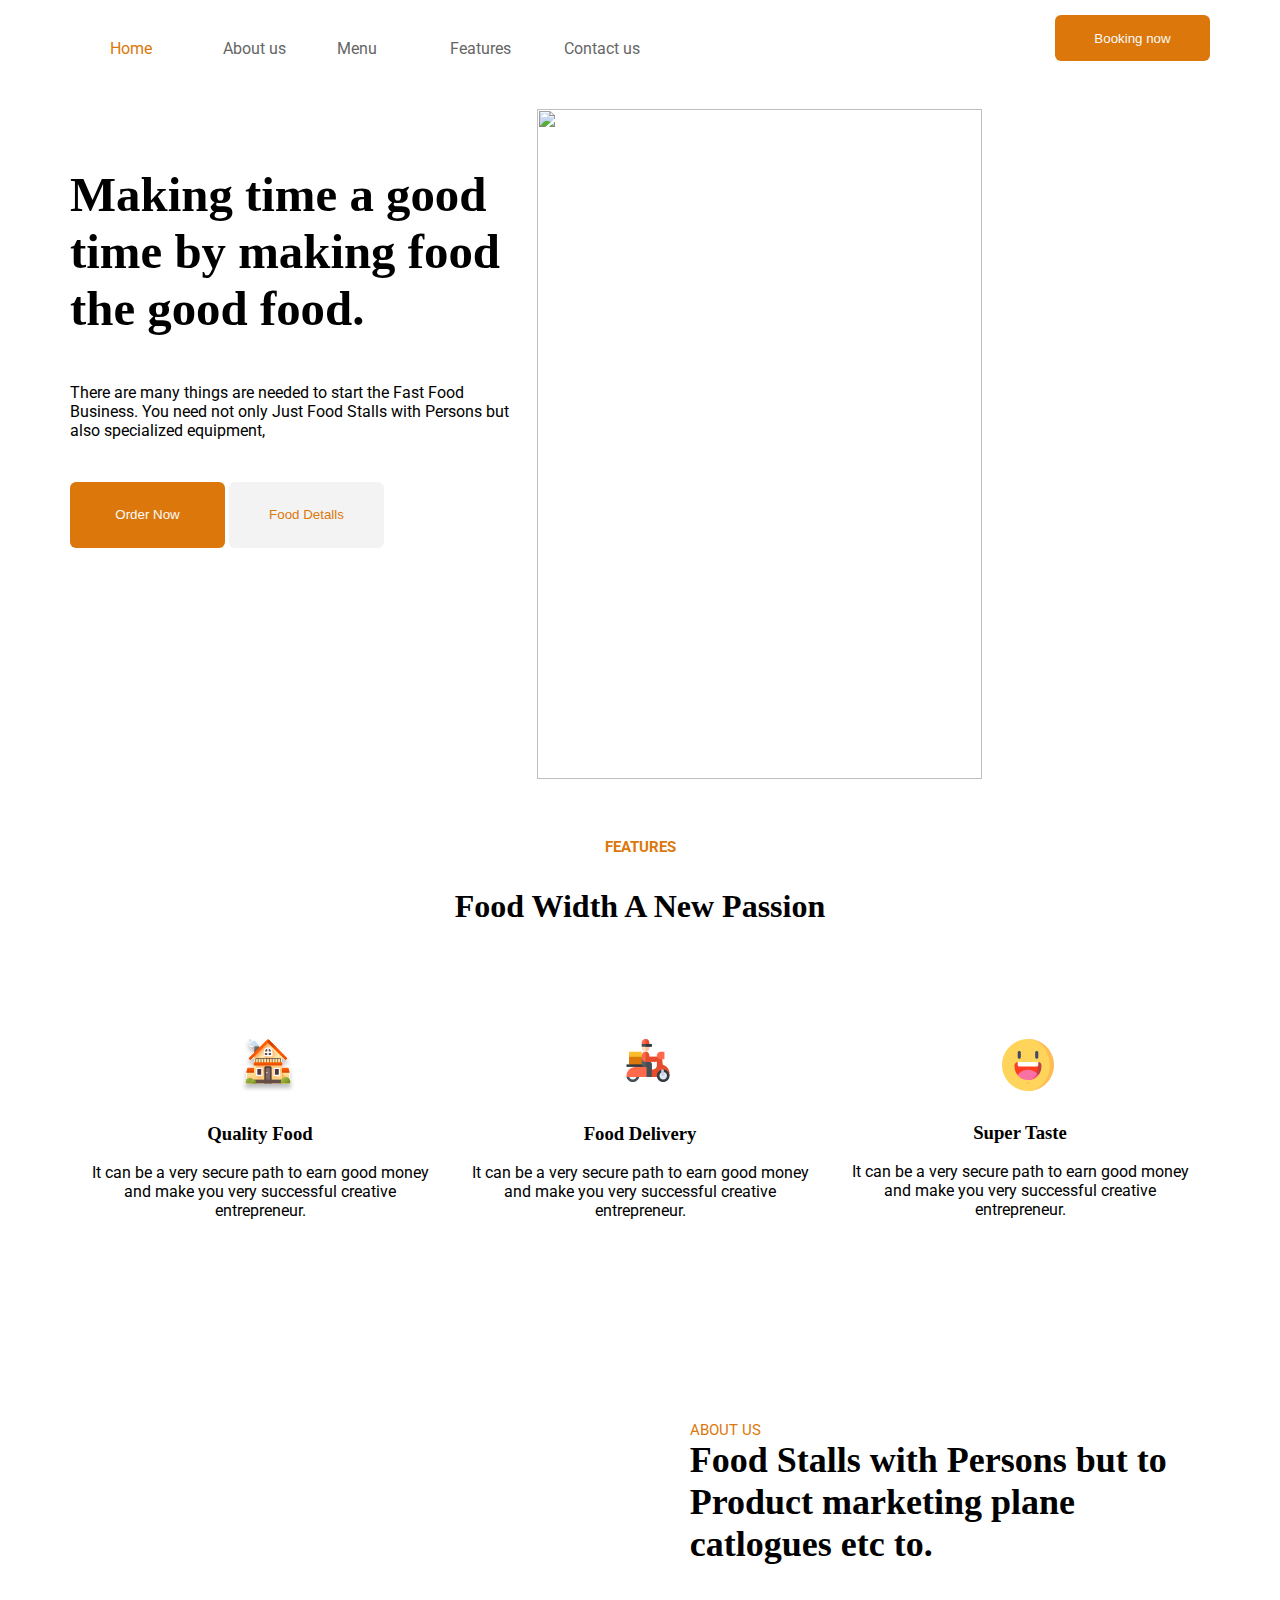
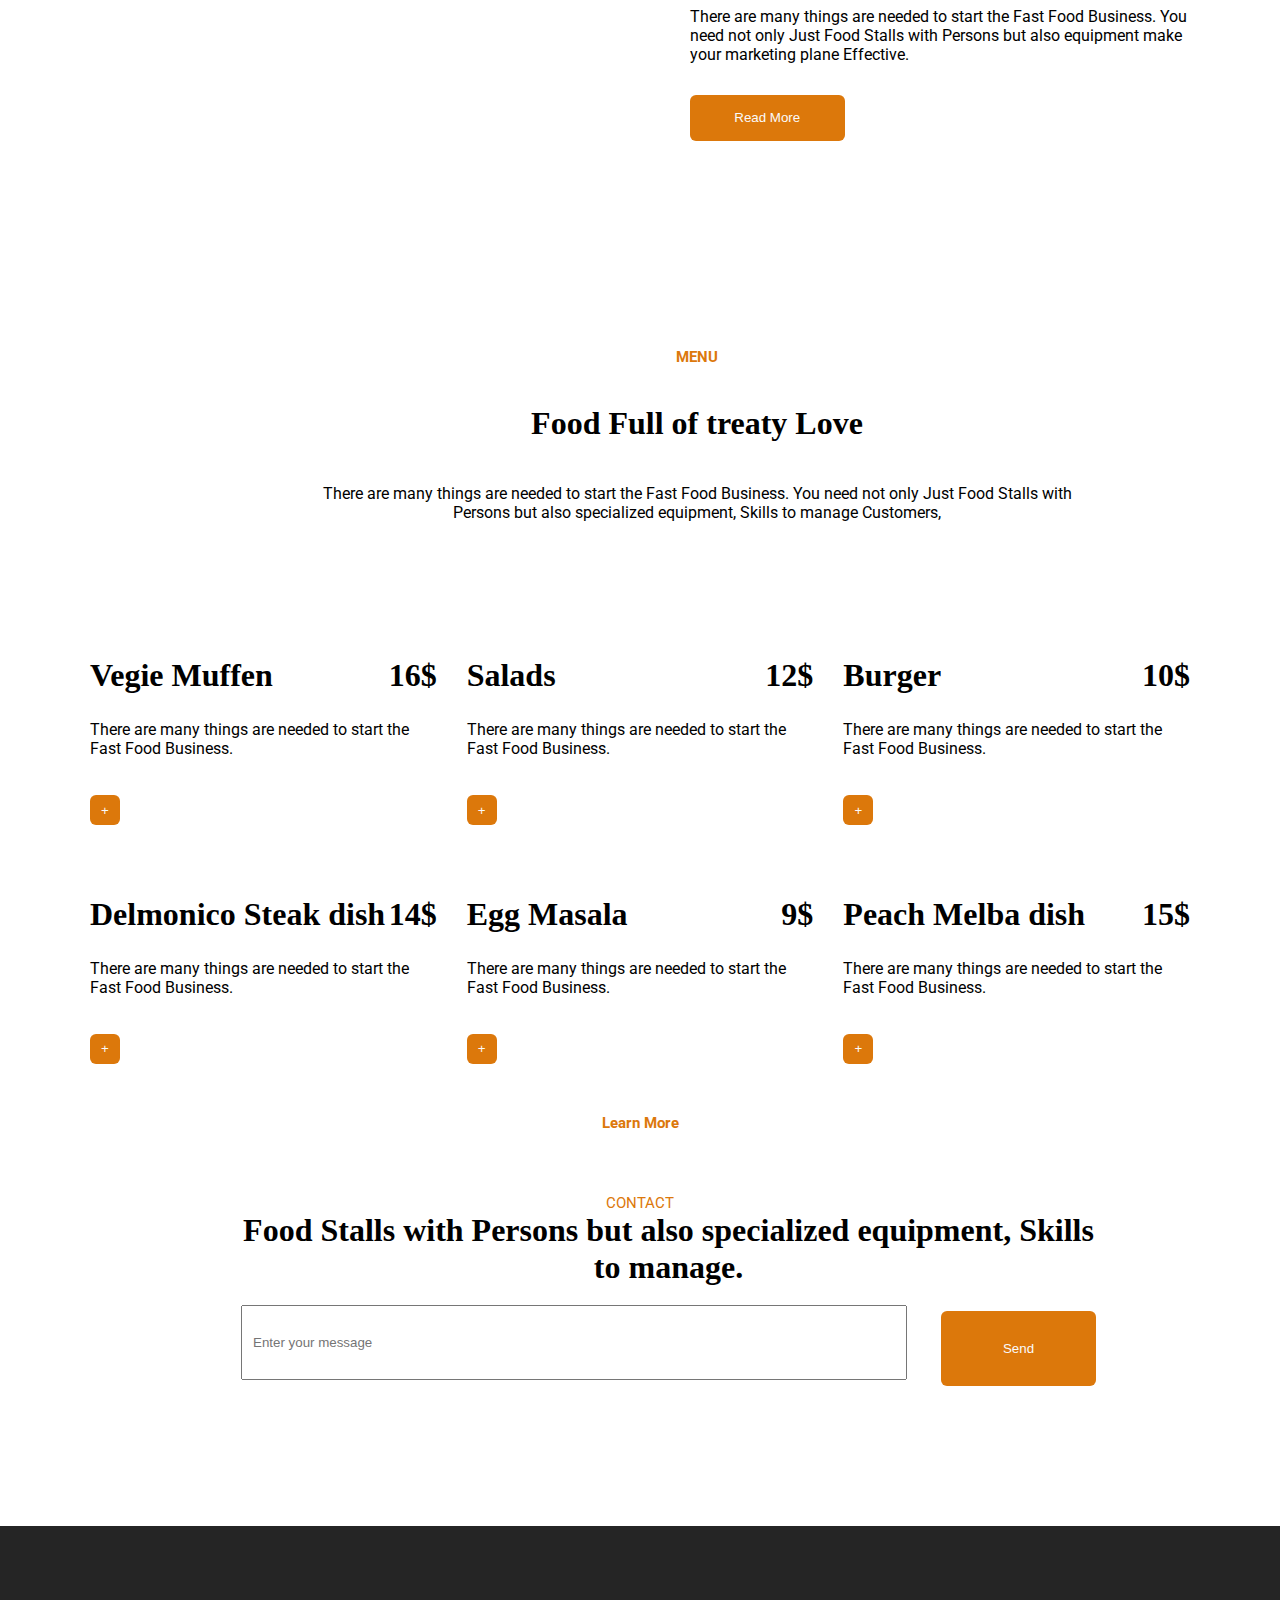
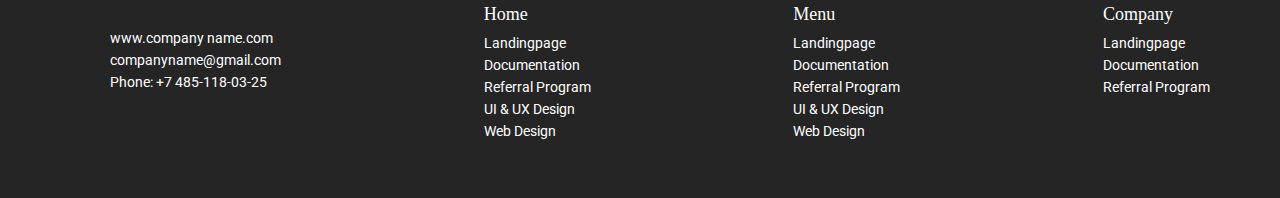
==== index.html @ 7b8b27da "agaopit" ====
<!doctype html>
<html lang="ru">
  <head>
    <meta charset="utf-8">
    <meta name="viewport" content="width=device-width, initial-scale=1">
    <title>Healthy food</title>
    <link href="https://cdn.jsdelivr.net/npm/bootstrap@5.3.0-alpha1/dist/css/bootstrap.min.css" rel="stylesheet" integrity="sha384-GLhlTQ8iRABdZLl6O3oVMWSktQOp6b7In1Zl3/Jr59b6EGGoI1aFkw7cmDA6j6gD" crossorigin="anonymous">
    <link rel="stylesheet" href="css/style.css">
    <script defer src="js/js.js"></script>
  </head>
  <body>
    <div class="progressbar">
    </div>
    <header class="header">
        <section class="section header-menu">
            <div class="container section__wrapper">
                <div class="logo"><img src="img/kak_obichno.svg" alt=""></div>
                <div class="menu">
                    <ul class="menu__list">
                        <li class="menu__item"><a href="#" class="menu__link newlink">Home</a></li>
                        <li class="menu__item"><a href="#_aboutUs" class="menu__link">About us</a></li>
                        <li class="menu__item"><a href="#_menu" class="menu__link">Menu</a></li>
                        <li class="menu__item"><a href="#_features" class="menu__link">Features</a></li>
                        <li class="menu__item"><a href="#_contactUs" class="menu__link">Contact us</a></li>
                    </ul>
                </div>
                <button class="button buttonli">
                    Booking now
                </button>
            </div>
        </section>
        <secion class="section banner">
            <div class="container">
                <div class="slider__item">
                    <div class="slider__item_text">
                        <div class="text1"><b>Making time a good time by making food the good food.</b></div>
                        <div class="text2">There are many things are needed to start the Fast Food Business. You need not only Just Food Stalls with Persons but also specialized equipment,</div>
                        <div class="dvebutton">
                            <button class="button das">Order Now</button>
                            <button class="button2">Food Detalls</button>
                        </div>
                    </div>
                    <div class="slider__item_photo">
                        <img class="photoskov" src="img/goodskovoroda.svg" alt="">
                    </div>
                </div>
            </div>
        </secion>
    </header>
    <main>
        <section class="section delivery">
            <div class="container section__wrapper1">
                <div class="unifacation">
                    <div class="reject">
                        <h1 class="vain32 Masiv">
                            Features
                        </h1>
                        <h3 class="vain31">
                            <b> Food Width A New Passion </b>
                        </h3>
                    </div>
                    <div class="linka">
                        <ul class="uilka">
                            <li class="three">                                    
                                <svg class="karta three" width="53" height="53" viewBox="0 0 53 53" fill="none" xmlns="http://www.w3.org/2000/svg">
                                    <g filter="url(#filter0_d_1_483)">
                                    <path d="M7.94257 6.13601C7.51998 5.26247 7.88543 4.21178 8.75897 3.78928C9.04409 3.65137 9.34773 3.59878 9.6426 3.61897C9.9207 3.00071 10.409 2.47295 11.0669 2.15465C12.5541 1.43508 14.3431 2.05747 15.0627 3.54471C15.2366 3.90419 15.3315 4.28131 15.3552 4.65658C16.0191 4.63446 16.6652 4.99613 16.9732 5.63248C17.3898 6.49356 17.0296 7.52924 16.1684 7.94586C15.3864 8.32421 14.4619 8.06024 13.9864 7.36385C13.8865 7.42793 13.7822 7.48727 13.6727 7.54038C12.4969 8.10923 11.133 7.83876 10.2575 6.96584C9.39049 7.36473 8.36016 6.99893 7.94257 6.13601Z" fill="url(#paint0_linear_1_483)"/>
                                    <path d="M8.38438 2.93673C9.19534 2.93673 9.85275 2.27932 9.85275 1.46837C9.85275 0.65741 9.19534 0 8.38438 0C7.57343 0 6.91602 0.65741 6.91602 1.46837C6.91602 2.27932 7.57343 2.93673 8.38438 2.93673Z" fill="url(#paint1_linear_1_483)"/>
                                    <path d="M17.1075 14.7783H13.566C13.0649 14.7783 12.6586 14.372 12.6586 13.8708V8.222C12.6586 7.72084 13.0649 7.31458 13.566 7.31458H17.1075C17.6087 7.31458 18.0149 7.72084 18.0149 8.222V13.8708C18.015 14.372 17.6088 14.7783 17.1075 14.7783Z" fill="url(#paint2_linear_1_483)"/>
                                    <path d="M15.9855 30.885H5.41006V44.4568H15.9855V30.885Z" fill="url(#paint3_linear_1_483)"/>
                                    <path d="M16.4261 33.7929H5.43378C4.98336 33.7929 4.66093 33.358 4.79164 32.9269L5.88244 29.3338C5.9683 29.051 6.22902 28.8578 6.52458 28.8578H16.4262V33.7929H16.4261Z" fill="url(#paint4_linear_1_483)"/>
                                    <path d="M47.5355 30.885H36.9601V44.4568H47.5355V30.885Z" fill="url(#paint5_linear_1_483)"/>
                                    <path d="M47.5354 40.901L40.4301 33.7955H36.9601V44.4565H47.5354V40.901Z" fill="url(#paint6_linear_1_483)"/>
                                    <path d="M36.5194 33.7929H47.5117C47.9621 33.7929 48.2846 33.358 48.1539 32.9269L47.0631 29.3338C46.9772 29.051 46.7165 28.8578 46.4209 28.8578H36.5194V33.7929Z" fill="url(#paint7_linear_1_483)"/>
                                    <path d="M40.4358 16.3768V44.4562H12.5132V16.3768L26.4727 2.69043L40.4358 16.3768Z" fill="url(#paint8_linear_1_483)"/>
                                    <path d="M12.5132 16.3768V17.9855L38.9839 44.4562H40.4358V16.3768L26.4727 2.69043L12.5132 16.3768Z" fill="url(#paint9_linear_1_483)"/>
                                    <path d="M40.4358 24.863V44.4565H31.6203L12.5132 25.3494V24.863H40.4358Z" fill="url(#paint10_linear_1_483)"/>
                                    <path d="M36.1214 44.4564H22.4653L14.9585 36.9497C14.628 36.7354 14.4081 36.3636 14.4081 35.9419V29.9001C14.4081 29.2382 14.947 28.6993 15.6089 28.6993H19.9647C20.3874 28.6993 20.7592 28.9193 20.9734 29.2497L20.9408 29.2756L36.1214 44.4564Z" fill="url(#paint11_linear_1_483)"/>
                                    <path d="M19.9647 36.4388H15.6093C15.3346 36.4388 15.112 36.2162 15.112 35.9415V29.9006C15.112 29.6259 15.3347 29.4033 15.6093 29.4033H19.9647C20.2394 29.4033 20.462 29.626 20.462 29.9006V35.9415C20.4621 36.2162 20.2394 36.4388 19.9647 36.4388Z" fill="#503837"/>
                                    <path d="M19.9647 37.1428H15.6093C14.947 37.1428 14.4081 36.6039 14.4081 35.9416V29.9007C14.4081 29.2384 14.947 28.6995 15.6093 28.6995H19.9647C20.627 28.6995 21.1659 29.2384 21.1659 29.9007V35.9416C21.166 36.6039 20.6271 37.1428 19.9647 37.1428ZM15.816 35.7348H19.7581V30.1073H15.816V35.7348Z" fill="white"/>
                                    <path d="M40.4368 31.1914V44.4564H40.0083L32.5015 36.9497C32.17 36.7354 31.95 36.3636 31.95 35.9419V29.9001C31.95 29.2382 32.489 28.6993 33.1518 28.6993H37.5066C37.9293 28.6993 38.3011 28.9193 38.5153 29.2497L38.5326 29.2633L38.521 29.2758L40.4368 31.1914Z" fill="url(#paint12_linear_1_483)"/>
                                    <path d="M37.507 36.4388H33.1516C32.8769 36.4388 32.6543 36.2162 32.6543 35.9415V29.9006C32.6543 29.6259 32.8769 29.4033 33.1516 29.4033H37.507C37.7817 29.4033 38.0043 29.626 38.0043 29.9006V35.9415C38.0044 36.2162 37.7817 36.4388 37.507 36.4388Z" fill="#503837"/>
                                    <path d="M37.507 37.1428H33.1516C32.4893 37.1428 31.9504 36.6039 31.9504 35.9416V29.9007C31.9504 29.2384 32.4893 28.6995 33.1516 28.6995H37.507C38.1694 28.6995 38.7083 29.2384 38.7083 29.9007V35.9416C38.7083 36.6039 38.1694 37.1428 37.507 37.1428ZM33.3582 35.7348H37.3002V30.1073H33.3582V35.7348Z" fill="white"/>
                                    <path d="M23.5651 44.4561V29.2019C23.5651 28.529 24.1105 27.9836 24.7833 27.9836H28.1662C28.839 27.9836 29.3845 28.529 29.3845 29.2019V44.4561H23.5651Z" fill="#816965"/>
                                    <path d="M30.1049 44.4561H28.6638V29.6173C28.6638 29.1152 28.253 28.7042 27.7508 28.7042H25.1986C24.6943 28.7042 24.2855 29.113 24.2855 29.6173V44.4561H22.8445V28.6643C22.8445 27.8905 23.4718 27.2632 24.2457 27.2632H28.7037C29.4775 27.2632 30.1048 27.8905 30.1048 28.6643V44.4561H30.1049Z" fill="#503837"/>
                                    <path d="M25.4425 34.3664C25.8054 34.3664 26.0995 34.0723 26.0995 33.7095C26.0995 33.3466 25.8054 33.0525 25.4425 33.0525C25.0797 33.0525 24.7856 33.3466 24.7856 33.7095C24.7856 34.0723 25.0797 34.3664 25.4425 34.3664Z" fill="white"/>
                                    <path d="M40.4368 40.6117H12.5124V44.4559H40.4368V40.6117Z" fill="#654E48"/>
                                    <path d="M12.2066 42.9539C12.2066 43.4844 12.1063 43.9907 11.923 44.456H4.28363C4.10034 43.9907 4 43.4844 4 42.9539C4 42.4373 4.09525 41.9434 4.26967 41.4884C4.8595 39.9453 6.35358 38.8506 8.10338 38.8506C9.85319 38.8506 11.3472 39.9453 11.9371 41.4884C12.1114 41.9435 12.2066 42.4374 12.2066 42.9539Z" fill="url(#paint13_linear_1_483)"/>
                                    <path d="M14.8526 43.3665C14.8526 43.7513 14.7798 44.1185 14.6469 44.4561H9.10515C8.97225 44.1186 8.89948 43.7513 8.89948 43.3665C8.89948 42.9917 8.96856 42.6335 9.09515 42.3034C9.52301 41.184 10.6068 40.3899 11.8761 40.3899C13.1455 40.3899 14.2293 41.184 14.6572 42.3034C14.7835 42.6334 14.8526 42.9917 14.8526 43.3665Z" fill="url(#paint14_linear_1_483)"/>
                                    <path d="M48.9455 42.7051C48.9455 43.3235 48.8285 43.9137 48.6149 44.4561H39.7097C39.4962 43.9138 39.3791 43.3235 39.3791 42.7051C39.3791 42.1029 39.4902 41.5273 39.6935 40.9968C40.3811 39.198 42.1226 37.9219 44.1623 37.9219C46.202 37.9219 47.9435 39.198 48.6311 40.9968C48.8344 41.5273 48.9455 42.1029 48.9455 42.7051Z" fill="url(#paint15_linear_1_483)"/>
                                    <path d="M40.4358 20.3937V35.2759L22.4744 17.3136C22.1218 17.1013 21.8848 16.7161 21.8848 16.2755V12.901C21.8848 10.3717 23.9435 8.31396 26.4728 8.31396C27.8423 8.31396 29.0734 8.91853 29.915 9.87292L40.4358 20.3937Z" fill="url(#paint16_linear_1_483)"/>
                                    <path d="M38.3894 18.9458H14.9179C14.3582 18.9458 13.9029 19.4011 13.9029 19.9608V24.467H14.6079V19.9608C14.6079 19.7898 14.747 19.6508 14.9179 19.6508H16.3219V24.4669H17.0269V19.6508H19.1213V24.4669H19.8263V19.6508H21.9208V24.4669H22.6258V19.6508H24.7202V24.4669H25.4252V19.6508H27.5197V24.4669H28.2247V19.6508H30.3192V24.4669H31.0242V19.6508H33.1186V24.4669H33.8236V19.6508H35.9181V24.4669H36.6231V19.6508H38.3891C38.56 19.6508 38.6991 19.7898 38.6991 19.9608V24.467H39.4041V19.9608C39.4044 19.4011 38.9491 18.9458 38.3894 18.9458Z" fill="#654E48"/>
                                    <path d="M41.0145 23.7355V25.9959C41.0145 26.3318 40.7422 26.6042 40.4063 26.6042H12.5392C12.2032 26.6042 11.9309 26.3318 11.9309 25.9959V23.7355C11.9309 23.3995 12.2032 23.1272 12.5392 23.1272H40.4063C40.7422 23.1272 41.0145 23.3995 41.0145 23.7355Z" fill="url(#paint17_linear_1_483)"/>
                                    <path d="M45.435 18.8248L27.4056 0.789347C26.8917 0.275458 26.0584 0.275458 25.5445 0.789347L7.51049 18.8233C7.17428 19.1595 7.17428 19.7046 7.51049 20.0408L8.27904 20.8093C8.61526 21.1455 9.16031 21.1455 9.49652 20.8093L26.2299 4.0759C26.3652 3.94062 26.5846 3.94062 26.7199 4.0759L43.4489 20.8107C43.7851 21.1469 44.3302 21.1469 44.6664 20.8107L45.4349 20.0422C45.7712 19.7061 45.7712 19.161 45.435 18.8248Z" fill="url(#paint18_linear_1_483)"/>
                                    <path d="M27.4055 0.789303C27.1486 0.532359 26.8119 0.403931 26.475 0.403931V3.97455C26.5637 3.97455 26.6524 4.00844 26.72 4.07603L43.449 20.8109C43.7852 21.1471 44.3303 21.1471 44.6665 20.8109L45.435 20.0423C45.7712 19.7061 45.7712 19.161 45.435 18.8248L27.4055 0.789303Z" fill="url(#paint19_linear_1_483)"/>
                                    <path d="M29.8466 16.7568H23.099C22.833 16.7568 22.6174 16.5411 22.6174 16.2752V12.9013C22.6174 10.772 24.3436 9.04578 26.4729 9.04578C28.6023 9.04578 30.3285 10.772 30.3285 12.9013V16.2752C30.3283 16.5411 30.1126 16.7568 29.8466 16.7568Z" fill="#654E48"/>
                                    <path d="M26.4728 8.31372C23.9432 8.31372 21.8853 10.3717 21.8853 12.9012V16.275C21.8853 16.9443 22.4297 17.4887 23.099 17.4887H29.8466C30.5159 17.4887 31.0604 16.9443 31.0604 16.275V12.9012C31.0603 10.3716 29.0024 8.31372 26.4728 8.31372ZM29.5709 12.5109H27.2049V9.86531C28.4516 10.1661 29.4087 11.2163 29.5709 12.5109ZM25.7406 9.86531V12.5109H23.3746C23.5368 11.2163 24.4938 10.1661 25.7406 9.86531ZM23.3493 13.975H25.7406V16.0248H23.3493V13.975ZM27.2049 16.0248V13.975H29.5962V16.0248H27.2049Z" fill="white"/>
                                    </g>
                                    <defs>
                                    <filter id="filter0_d_1_483" x="0" y="0" width="52.9455" height="52.4568" filterUnits="userSpaceOnUse" color-interpolation-filters="sRGB">
                                    <feFlood flood-opacity="0" result="BackgroundImageFix"/>
                                    <feColorMatrix in="SourceAlpha" type="matrix" values="0 0 0 0 0 0 0 0 0 0 0 0 0 0 0 0 0 0 127 0" result="hardAlpha"/>
                                    <feOffset dy="4"/>
                                    <feGaussianBlur stdDeviation="2"/>
                                    <feComposite in2="hardAlpha" operator="out"/>
                                    <feColorMatrix type="matrix" values="0 0 0 0 0 0 0 0 0 0 0 0 0 0 0 0 0 0 0.25 0"/>
                                    <feBlend mode="normal" in2="BackgroundImageFix" result="effect1_dropShadow_1_483"/>
                                    <feBlend mode="normal" in="SourceGraphic" in2="effect1_dropShadow_1_483" result="shape"/>
                                    </filter>
                                    <linearGradient id="paint0_linear_1_483" x1="6.24454" y1="2.82017" x2="23.5359" y2="8.83587" gradientUnits="userSpaceOnUse">
                                    <stop stop-color="#E2EDF2"/>
                                    <stop offset="1" stop-color="#9FC7E2"/>
                                    </linearGradient>
                                    <linearGradient id="paint1_linear_1_483" x1="7.90807" y1="1.30358" x2="10.454" y2="2.18961" gradientUnits="userSpaceOnUse">
                                    <stop stop-color="#E2EDF2"/>
                                    <stop offset="1" stop-color="#9FC7E2"/>
                                    </linearGradient>
                                    <linearGradient id="paint2_linear_1_483" x1="13.9019" y1="9.61321" x2="15.6786" y2="11.389" gradientUnits="userSpaceOnUse">
                                    <stop stop-color="#816965"/>
                                    <stop offset="1" stop-color="#654E48"/>
                                    </linearGradient>
                                    <linearGradient id="paint3_linear_1_483" x1="10.6976" y1="32.6047" x2="10.6976" y2="44.6569" gradientUnits="userSpaceOnUse">
                                    <stop stop-color="#FFE7A5"/>
                                    <stop offset="0.966" stop-color="#FFBF5C"/>
                                    </linearGradient>
                                    <linearGradient id="paint4_linear_1_483" x1="10.5941" y1="29.4831" x2="10.5941" y2="33.8665" gradientUnits="userSpaceOnUse">
                                    <stop stop-color="#FF5D00"/>
                                    <stop offset="1" stop-color="#D54003"/>
                                    </linearGradient>
                                    <linearGradient id="paint5_linear_1_483" x1="42.2469" y1="32.6047" x2="42.2469" y2="44.6569" gradientUnits="userSpaceOnUse">
                                    <stop stop-color="#FFE7A5"/>
                                    <stop offset="0.966" stop-color="#FFBF5C"/>
                                    </linearGradient>
                                    <linearGradient id="paint6_linear_1_483" x1="42.0001" y1="42.0721" x2="31.0381" y2="32.3033" gradientUnits="userSpaceOnUse">
                                    <stop stop-color="#FF5D00" stop-opacity="0"/>
                                    <stop offset="1" stop-color="#D54003"/>
                                    </linearGradient>
                                    <linearGradient id="paint7_linear_1_483" x1="42.3505" y1="29.4831" x2="42.3505" y2="33.8665" gradientUnits="userSpaceOnUse">
                                    <stop stop-color="#FF5D00"/>
                                    <stop offset="1" stop-color="#D54003"/>
                                    </linearGradient>
                                    <linearGradient id="paint8_linear_1_483" x1="26.474" y1="23.8633" x2="26.474" y2="53.4288" gradientUnits="userSpaceOnUse">
                                    <stop stop-color="#FFE7A5"/>
                                    <stop offset="0.966" stop-color="#FFBF5C"/>
                                    <stop offset="1" stop-color="#DB9E36"/>
                                    </linearGradient>
                                    <linearGradient id="paint9_linear_1_483" x1="23.4565" y1="14.1642" x2="15.3735" y2="6.0812" gradientUnits="userSpaceOnUse">
                                    <stop stop-color="#FF5D00" stop-opacity="0"/>
                                    <stop offset="1" stop-color="#D54003"/>
                                    </linearGradient>
                                    <linearGradient id="paint10_linear_1_483" x1="27.5251" y1="31.6309" x2="24.3623" y2="11.9989" gradientUnits="userSpaceOnUse">
                                    <stop stop-color="#FF5D00" stop-opacity="0"/>
                                    <stop offset="1" stop-color="#D54003"/>
                                    </linearGradient>
                                    <linearGradient id="paint11_linear_1_483" x1="23.2266" y1="38.361" x2="10.6298" y2="25.7641" gradientUnits="userSpaceOnUse">
                                    <stop stop-color="#FF5D00" stop-opacity="0"/>
                                    <stop offset="1" stop-color="#D54003"/>
                                    </linearGradient>
                                    <linearGradient id="paint12_linear_1_483" x1="38.6992" y1="36.2916" x2="30.6338" y2="28.2262" gradientUnits="userSpaceOnUse">
                                    <stop stop-color="#FF5D00" stop-opacity="0"/>
                                    <stop offset="1" stop-color="#D54003"/>
                                    </linearGradient>
                                    <linearGradient id="paint13_linear_1_483" x1="5.7892" y1="40.3995" x2="10.8526" y2="45.4623" gradientUnits="userSpaceOnUse">
                                    <stop stop-color="#9EB644"/>
                                    <stop offset="1" stop-color="#738611"/>
                                    </linearGradient>
                                    <linearGradient id="paint14_linear_1_483" x1="10.1972" y1="41.5131" x2="13.8703" y2="45.1863" gradientUnits="userSpaceOnUse">
                                    <stop stop-color="#9EB644"/>
                                    <stop offset="1" stop-color="#738611"/>
                                    </linearGradient>
                                    <linearGradient id="paint15_linear_1_483" x1="41.4642" y1="39.7271" x2="47.3661" y2="45.6298" gradientUnits="userSpaceOnUse">
                                    <stop stop-color="#9EB644"/>
                                    <stop offset="1" stop-color="#738611"/>
                                    </linearGradient>
                                    <linearGradient id="paint16_linear_1_483" x1="32.8878" y1="20.3066" x2="19.9746" y2="7.39343" gradientUnits="userSpaceOnUse">
                                    <stop stop-color="#FF5D00" stop-opacity="0"/>
                                    <stop offset="1" stop-color="#D54003"/>
                                    </linearGradient>
                                    <linearGradient id="paint17_linear_1_483" x1="26.4723" y1="23.4976" x2="26.4723" y2="28.1102" gradientUnits="userSpaceOnUse">
                                    <stop stop-color="#FF5D00"/>
                                    <stop offset="1" stop-color="#D54003"/>
                                    </linearGradient>
                                    <linearGradient id="paint18_linear_1_483" x1="26.4723" y1="12.6034" x2="26.4723" y2="28.2626" gradientUnits="userSpaceOnUse">
                                    <stop stop-color="#FF5D00"/>
                                    <stop offset="1" stop-color="#D54003"/>
                                    </linearGradient>
                                    <linearGradient id="paint19_linear_1_483" x1="39.9408" y1="15.3836" x2="30.476" y2="5.91901" gradientUnits="userSpaceOnUse">
                                    <stop stop-color="#FF5D00" stop-opacity="0"/>
                                    <stop offset="1" stop-color="#D54003"/>
                                    </linearGradient>
                                    </defs>
                                </svg>                                    
                                <h3 class="main31">
                                    <b>Quality Food</b>
                                </h3>
                                <p class="text31">
                                    It can be a very secure path to earn good money and make you very successful creative entrepreneur.
                                </p>
                            </li>
                            <li class="three">  
                                <svg class="karta three" width="43" height="43" viewBox="0 0 43 43" fill="none" xmlns="http://www.w3.org/2000/svg">
                                    <path d="M18.9805 0C16.8965 0 15.2012 1.69531 15.2012 3.7793V5.12305L17.7207 6.38281H18.9805H20.2402L22.7598 5.12305V3.7793C22.7598 1.69531 21.0645 0 18.9805 0Z" fill="#FF6A4D"/>
                                    <path d="M22.7598 5.12305V3.7793C22.7598 1.69531 21.0645 0 18.9805 0V6.38281H20.2402L22.7598 5.12305Z" fill="#E64D2E"/>
                                    <path d="M0 37.9609C0.583775 40.8359 3.25154 43 6.29883 43C9.34612 43 12.0979 40.8359 12.6816 37.9609L9.94476 36.7012H1.74889L0 37.9609Z" fill="#474F54"/>
                                    <path d="M6.29883 40.4805C4.21484 40.4805 2.51953 38.7852 2.51953 36.7012C2.51953 34.6172 4.21484 32.9219 6.29883 32.9219C8.38282 32.9219 10.1621 34.6172 10.1621 36.7012C10.1621 38.7852 8.38282 40.4805 6.29883 40.4805Z" fill="#F2F9FF"/>
                                    <path d="M12.6816 15.2852H5.03906L2.51953 17.8047V25.3633L5.03906 26.623H12.6816L16.4609 25.3633V18.5605L15.2012 17.8047L12.6816 15.2852Z" fill="#DC780B"/>
                                    <path d="M2.51953 12.7656V17.8047H15.2012L16.4609 17.1525L15.2012 16.5449V12.7656H2.51953Z" fill="#FABE2C"/>
                                    <path d="M20.2402 37.9609H0V36.7012C0 31.8309 4.03209 27.8828 8.90234 27.8828L11.002 26.623H22.7598V35.8613L20.2402 37.9609Z" fill="#FF6A4D"/>
                                    <path d="M0 25.3633H17.7207V27.8828H0V25.3633Z" fill="#32393F"/>
                                    <path d="M26.5391 31.7376V36.4743L25.2793 37.9609H20.2402V27.8828H17.7207C16.335 27.8828 15.2012 26.749 15.2012 25.3633V19.0645H22.7598V22.8438C24.1455 22.8438 25.2793 23.9775 25.2793 25.3633V30.4023L26.5391 31.7376Z" fill="#575F64"/>
                                    <path d="M26.5391 31.7376V36.4743L25.2793 37.9609H20.2402V27.8828H18.9805V19.0645H22.7598V22.8438C24.1455 22.8438 25.2793 23.9775 25.2793 25.3633V30.4023L26.5391 31.7376Z" fill="#474F54"/>
                                    <path d="M22.7598 17.8047V16.5449C22.7598 14.4609 21.0645 12.7656 18.9805 12.7656C16.8965 12.7656 15.2012 14.4609 15.2012 16.5449V19.0645C15.2012 21.1517 16.8932 22.8438 18.9805 22.8438H29.1426C31.2298 22.8438 32.9219 21.1517 32.9219 19.0645V17.8047H22.7598Z" fill="#FF6A4D"/>
                                    <path d="M32.9219 19.0645V17.8047H22.7598V16.5449C22.7598 14.4609 21.0645 12.7656 18.9805 12.7656V22.8438H29.1426C31.2298 22.8438 32.9219 21.1517 32.9219 19.0645Z" fill="#E64D2E"/>
                                    <path d="M20.2402 6.38281H18.9805H17.7207L15.2012 7.64258V8.90234C15.2012 10.9863 16.8965 12.7656 18.9805 12.7656C21.0645 12.7656 22.7598 10.9863 22.7598 8.90234V7.64258L20.2402 6.38281Z" fill="#FFE1BA"/>
                                    <path d="M22.7598 8.90234V7.64258L20.2402 6.38281H18.9805V12.7656C21.0645 12.7656 22.7598 10.9863 22.7598 8.90234Z" fill="#FFBFAB"/>
                                    <path d="M18.9805 5.12305H15.2012V7.64258H18.9805H25.2793V5.12305H18.9805Z" fill="#474F54"/>
                                    <path d="M18.9805 5.12305H25.2793V7.64258H18.9805V5.12305Z" fill="#32393F"/>
                                    <path d="M36.3936 25.645C36.2546 24.6644 35.979 22.733 35.4291 18.886L30.4023 16.5449V26.623C30.4023 28.6104 28.6903 30.4023 26.5391 30.4023H25.2793V37.9609H27.7988H40.4805L43 36.7012V34.1816C43 30.1514 40.2197 26.6378 36.3936 25.645Z" fill="#E64D2E"/>
                                    <path d="M37.9609 20.3242H34.1816C32.0977 20.3242 30.4023 18.6289 30.4023 16.5449C30.4023 14.4609 32.0977 12.7656 34.1816 12.7656H37.9609V20.3242Z" fill="#FF6A4D"/>
                                    <path d="M37.0798 30.4407L36.7134 31.8405L34.5843 30.7947C32.1547 31.669 30.4023 33.9742 30.4023 36.7012C30.4023 40.1742 33.2282 43 36.7012 43C40.1742 43 43 40.1742 43 36.7012C43 33.3579 40.3736 30.6409 37.0798 30.4407Z" fill="#32393F"/>
                                    <path d="M36.7012 32.9219C34.6172 32.9219 32.9219 34.6172 32.9219 36.7012C32.9219 38.7852 34.6172 40.4805 36.7012 40.4805C38.7852 40.4805 40.4805 38.7852 40.4805 36.7012C40.4805 34.6172 38.7852 32.9219 36.7012 32.9219Z" fill="#DFE7F4"/>
                                    <path d="M37.9487 36.5228L37.0798 30.4406C36.9519 30.4329 36.8308 30.4023 36.7012 30.4023C35.9552 30.4023 35.249 30.5555 34.5844 30.7946L35.4537 36.8796L37.9487 36.5228Z" fill="#C7CFE1"/>
                                </svg> 
                                <h3 class="main31 ten">
                                    <b>Food Delivery</b>
                                </h3>
                                <p class="text31">
                                    It can be a very secure path to earn good money and make you very successful creative entrepreneur.
                                </p>
                            </li>
                            <li class="three">
                                <svg class="karta three" width="52" height="52" viewBox="0 0 52 52" fill="none" xmlns="http://www.w3.org/2000/svg">
                                    <path d="M26.2825 0.0020752V51.9979C40.5119 51.8472 52 40.2649 52 26C52 11.735 40.5119 0.152739 26.2825 0.0020752Z" fill="#FFBB54"/>
                                    <path d="M26.2825 0.00209256C26.1883 0.00104628 26.0942 0 26 0C11.6409 0 0 11.6409 0 26C0 40.3591 11.6409 52 26 52C26.0942 52 26.1883 51.999 26.2825 51.9979C38.1996 51.8179 47.8149 40.2472 47.8149 26C47.8149 11.7528 38.1996 0.182052 26.2825 0.00209256Z" fill="#FFD45A"/>
                                    <path d="M36.3058 22.8821L26.1329 35.8821H36.5841C38.3764 33.5981 39.4447 30.7187 39.4447 27.5903V26.0209C39.4447 24.2946 38.0322 22.8821 36.3058 22.8821Z" fill="#B74147"/>
                                    <path d="M15.6942 22.8821C13.9678 22.8821 12.5553 24.2946 12.5553 26.0209V27.5903C12.5553 30.7187 13.6236 33.5981 15.4159 35.8821L34.9865 34.1746C35.8266 32.2285 36.3058 29.9821 36.3058 27.5903V26.0212L15.6942 22.8821Z" fill="#FF3C1F"/>
                                    <path d="M34.9865 34.1746L26.1329 41.034C30.3755 40.9932 34.1474 38.9874 36.5841 35.8821C36.1018 35.2679 35.5672 34.6956 34.9865 34.1746Z" fill="#FA4087"/>
                                    <path d="M34.9865 34.1745C33.2413 38.2226 29.9351 40.9711 26.1329 41.0339C26.089 41.035 26.044 41.035 26 41.035C21.703 41.035 17.8778 39.0198 15.4159 35.882C17.8778 32.7453 21.703 30.7291 26 30.7291C29.4548 30.7291 32.6052 32.0328 34.9865 34.1745Z" fill="#FA71A3"/>
                                    <path d="M33.167 22.8821L31.5976 27.5903H34.7364C35.5996 27.5903 36.3058 26.8841 36.3058 26.0209V22.8821H33.167Z" fill="#FFF7DF"/>
                                    <path d="M33.167 22.8821V26.0209C33.167 26.8841 32.4608 27.5903 31.5976 27.5903H17.2636C16.4004 27.5903 15.6942 26.8841 15.6942 26.0209V22.8821H33.167Z" fill="white"/>
                                    <path d="M26.7847 44.9589H25.2153C24.7818 44.9589 24.4306 44.6076 24.4306 44.1742C24.4306 43.7409 24.7818 43.3895 25.2153 43.3895H26.7847C27.2182 43.3895 27.5694 43.7409 27.5694 44.1742C27.5694 44.6076 27.2182 44.9589 26.7847 44.9589Z" fill="#FFBB54"/>
                                    <path d="M34.7364 11.8961C33.8733 11.8961 33.167 12.6024 33.167 13.4655V18.1738C33.167 19.037 33.8733 19.7432 34.7364 19.7432C35.5996 19.7432 36.3059 19.037 36.3059 18.1738V13.4655C36.3059 12.6024 35.5996 11.8961 34.7364 11.8961Z" fill="#474867"/>
                                    <path d="M17.2636 11.8971C16.4004 11.8971 15.6942 12.6033 15.6942 13.4665V18.1748C15.6942 19.0379 16.4004 19.7442 17.2636 19.7442C18.1267 19.7442 18.833 19.0379 18.833 18.1748V13.4665C18.833 12.6033 18.1267 11.8971 17.2636 11.8971Z" fill="#474867"/>
                                </svg>
                                                                    
                                <h3 class="main31">
                                    <b>Super Taste</b>
                                </h3>
                                <p class="text31">
                                    It can be a very secure path to earn good money and make you very successful creative entrepreneur.
                                </p>
                            </li>
                        </ul>
                    </div>
                </div>
            </div>
        </section>
        <section class="Aboutus">
            <div class="container slider__item eshe">
                <div class="photo">
                    <img src="img/opatona.svg" alt="" class="idinax">
                </div>
                <div class="group32" id="_aboutUs">
                    <ul class="tritexta">
                        <li class="vain32 Masiv">About us</li>
                        <li class="text1 text81"><b>Food Stalls with Persons but  to  Product marketing plane
                            catlogues etc to.</b></li>
                        <li class="text31 text82">There are many things are needed to start the Fast Food Business. You need not only Just Food Stalls with Persons but also 
                            equipment  make your marketing plane Effective. </li>
                        <li><button class="button poi">
                            Read More
                        </button></li>
                    </ul>
                </div>
            </div>
        </section>
        <section class="Menu__food">
            <div class="container gridas" id="_menu">
                <div class="hh2">
                    <h2 class="vain32 vain33 Masiv">
                        Menu
                    </h2>
                    <h2 class="vain31 vain33">
                        <b> Food Full of treaty Love </b>
                    </h2>
                    <p class="text31 text82 vain33">
                        There are many things are needed to start the Fast Food Business. You need not only Just Food Stalls with Persons but also specialized equipment, Skills to manage Customers, 
                    </p>
                </div>
                <div class="tovar">
                    <div class="catalog_item">
                        <div class="catalo1 catalo11">
                            <img class="pppp" src="img/shicenda.svg" alt="">
                        </div>
                        <div class="catalo2">
                            <div>
                                <h3 class="vain31">
                                    <b class="lef">Vegie Muffen</b>
                                    <b class="rig">16$</b>
                                </h3>
                            </div>
                            <div class="aga">
                                <p class="text31 text82">
                                    There are many things are needed to start the Fast Food Business.
                                </p>
                            </div>
                            <div>
                                <button class="button3 lef">
                                    +
                                </button>
                                <img src="img/Group 89.svg" alt="" class="rig"> 
                            </div>
                        </div>
                    </div>
                    <div class="catalog_item">
                        <div class="catalo1">
                            <img class="pppp" src="img/saddd.svg" alt="">
                        </div>
                        <div class="catalo2">
                            <div>
                                <h3 class="vain31">
                                    <b class="lef">Salads</b>
                                    <b class="rig">12$</b>
                                </h3>
                            </div>
                            <div class="aga">
                                <p class="text31 text82">
                                    There are many things are needed to start the Fast Food Business.
                                </p>
                            </div>
                            <div>
                                <button class="button3 lef">
                                    +
                                </button>
                                <img src="img/Group 89.svg" alt="" class="rig"> 
                            </div>
                        </div>
                    </div>
                    <div class="catalog_item">
                        <div class="catalo1">
                            <img class="pppp" src="img/onet.svg" alt="">
                        </div>
                        <div class="catalo2">
                            <div>
                                <h3 class="vain31">
                                    <b class="lef">Burger</b>
                                    <b class="rig">10$</b>
                                </h3>
                            </div>
                            <div class="aga">
                                <p class="text31 text82">
                                    There are many things are needed to start the Fast Food Business.
                                </p>
                            </div>
                            <div>
                                <button class="button3 lef">
                                    +
                                </button>
                                <img src="img/Group 89.svg" alt="" class="rig"> 
                            </div>
                        </div>
                    </div>
                    <div class="catalog_item">
                        <div class="catalo1">
                            <img class="pppp" src="img/oda.svg" alt="">
                        </div>
                        <div class="catalo2">
                            <div>
                                <h3 class="vain31">
                                    <b class="lef">Delmonico Steak dish</b>
                                    <b class="rig">14$</b>
                                </h3>
                            </div>
                            <div class="aga">
                                <p class="text31 text82">
                                    There are many things are needed to start the Fast Food Business.
                                </p>
                            </div>
                            <div>
                                <button class="button3 lef">
                                    +
                                </button>
                                <img src="img/Group 89.svg" alt="" class="rig"> 
                            </div>
                        </div>
                    </div>
                    <div class="catalog_item">
                        <div class="catalo1">
                            <img class="pppp" src="img/chel.svg" alt="">
                        </div>
                        <div class="catalo2">
                            <div>
                                <h3 class="vain31">
                                    <b class="lef">Egg Masala</b>
                                    <b class="rig">9$</b>
                                </h3>
                            </div>
                            <div class="aga">
                                <p class="text31 text82">
                                    There are many things are needed to start the Fast Food Business.
                                </p>
                            </div>
                            <div>
                                <button class="button3 lef">
                                    +
                                </button>
                                <img src="img/Group 89.svg" alt="" class="rig"> 
                            </div>
                        </div>
                    </div>
                    <div class="catalog_item">
                        <div class="catalo1">
                            <img class="pppp" src="img/oladia.svg" alt="">
                        </div>
                        <div class="catalo2">
                            <div>
                                <h3 class="vain31">
                                    <b class="lef">Peach Melba dish</b>
                                    <b class="rig">15$</b>
                                </h3>
                            </div>
                            <div class="aga">
                                <p class="text31 text82">
                                    There are many things are needed to start the Fast Food Business.
                                </p>
                            </div>
                            <div>
                                <button class="button3 lef">
                                    +
                                </button>
                                <img src="img/Group 89.svg" alt="" class="rig"> 
                            </div>
                        </div>
                    </div>
                </div>
                <div>
                    <h2 class="vain32 vain33 agga" >
                        <a href="#" class="oga">Learn More</a>
                    </h2>
                </div>
            </div>
        </section>
        <section class="mobail__app">
            <div class="container">

            </div>
        </section>
        <section class="testimonial">
            <div class="container">

            </div>
        </section>
        <section class="contact dddddd" id="_contactUs">
            <div class="container">
                <div class="vain32 vain33 Masiv">
                    Contact
                </div>
                <div class="vain31 vain33 chel">
                    <b>Food Stalls with Persons but also specialized equipment, Skills to manage.</b>
                </div>
                <div class="ddd">
                    
                    <div class="assa">
                    
                        <label for="mail" class="asdf"></label><br>
                        <input name="mail" id="mail" type="email" class="polzov" required placeholder="Enter your message"><br>
                    </div>
                    <div class="dd">
                        <button class="button das1">Send</button>
                    </div>
                </div>
                
            </div>
        </section>
    </main>
    <footer>
        <section class="footerfood">
            <div class="container dablin">
                <ul class="logo footerselect">
                    <a href="#"><img src="img/kak_obichno.svg" alt="" class="fdsa"></a>
                    <li class="site footeritems">
                        www.company name.com
                    </li>
                    <li class="email1 footeritems">
                        companyname@gmail.com
                    </li>
                    <li class="phone footeritems">
                        Phone: +7 485-118-03-25
                    </li>
                </ul>
                <ul class="footerselect">
                    <li class="footeritems1">
                        Home
                    </li>
                    <li class="footeritems">
                        Landingpage
                    </li>
                    <li class="footeritems">
                        Documentation
                    </li>
                    <li class="footeritems">
                        Referral Program
                    </li>
                    <li class="footeritems">
                        UI & UX Design
                    </li>
                    <li class="footeritems">
                        Web Design
                    </li>
                </ul>
                <div class="footerselect">
                    <ul class="footerselect">
                        <li class="footeritems1">
                            Menu
                        </li>
                        <li class="footeritems">
                            Landingpage
                        </li>
                        <li class="footeritems">
                            Documentation
                        </li>
                        <li class="footeritems">
                            Referral Program
                        </li>
                        <li class="footeritems">
                            UI & UX Design
                        </li>
                        <li class="footeritems">
                            Web Design
                        </li>
                    </ul>
                </div>
                <div class="footerselect">
                    <ul class="footerselect">
                        <li class="footeritems1">
                            Company
                        </li>
                        <li class="footeritems">
                            Landingpage
                        </li>
                        <li class="footeritems">
                            Documentation
                        </li>
                        <li class="footeritems">
                            Referral Program
                        </li>
                        <li class="footeritems">
                            <a href="https://tpverstak.ru/flex-cheatsheet/?ysclid=lig0kv41bj156712478" class="tte">
                                <img src="img/Group 104.png" alt="">
                            </a>
                            <a href="https://tpverstak.ru/flex-cheatsheet/?ysclid=lig0kv41bj156712478" class="tte">
                                <img src="img/Group 116.png" alt="">
                            </a>
                            <a href="https://tpverstak.ru/flex-cheatsheet/?ysclid=lig0kv41bj156712478" class="tte">
                                <img src="img/twitter 1.png" alt="">
                            </a>
                            <a href="https://tpverstak.ru/flex-cheatsheet/?ysclid=lig0kv41bj156712478" class="tte">
                                <img src="img/Group 117.png" alt="">
                            </a>
                        </li>
                    </ul>
                </div>
            </div>
        </section>
    </footer>
    <script src="https://cdn.jsdelivr.net/npm/bootstrap@5.3.0-alpha1/dist/js/bootstrap.bundle.min.js" integrity="sha384-w76AqPfDkMBDXo30jS1Sgez6pr3x5MlQ1ZAGC+nuZB+EYdgRZgiwxhTBTkF7CXvN" crossorigin="anonymous"></script>
  </body>
  
</html>
---- css/style.css ----
@import url('https://fonts.googleapis.com/css2?family=Roboto:ital,wght@0,400;1,900&display=swap');
@font-face {
  font-family: 'philosopherbold';
  src: url('philosopher-bold-webfont.woff2/fonts/') format('woff2'),
       url('philosopher-bold-webfont.woff/fonts/') format('woff');
  font-weight: normal;
  font-style: normal;

}
@font-face {
  font-family: 'philosopherbold_italic';
  src: url('philosopher-bolditalic-webfont.woff2/fonts/') format('woff2'),
       url('philosopher-bolditalic-webfont.woff/fonts/') format('woff');
  font-weight: normal;
  font-style: normal;

}
@font-face {
  font-family: 'robotoblack';
  src: url('roboto-black-webfont.woff2/fonst/') format('woff2'),
       url('roboto-black-webfont.woff/fonts/') format('woff');
  font-weight: normal;
  font-style: normal;

}
@font-face {
  font-family: 'robotobold';
  src: url('roboto-bold-webfont.woff2/fonts/') format('woff2'),
       url('roboto-bold-webfont.woff/fonts/') format('woff');
  font-weight: normal;
  font-style: normal;
}
@font-face {
  font-family: 'robotobold_italic';
  src: url('roboto-bolditalic-webfont.woff2/fonts/') format('woff2'),
       url('roboto-bolditalic-webfont.woff/fonts/') format('woff');
  font-weight: normal;
  font-style: normal;
}
@font-face {
  font-family: 'robotoitalic';
  src: url('roboto-italic-webfont.woff2/fonts/') format('woff2'),
       url('roboto-italic-webfont.woff/fonts/') format('woff');
  font-weight: normal;
  font-style: normal;

}
@font-face {
  font-family: 'robotolight';
  src: url('roboto-light-webfont.woff2/fonts/') format('woff2'),
       url('roboto-light-webfont.woff/fonts/') format('woff');
  font-weight: normal;
  font-style: normal;

}
@font-face {
  font-family: 'robotomedium';
  src: url('roboto-medium-webfont.woff2/fonts/') format('woff2'),
       url('roboto-medium-webfont.woff/fonts/') format('woff');
  font-weight: normal;
  font-style: normal;

}
@font-face {
  font-family: 'robotomedium_italic';
  src: url('roboto-mediumitalic-webfont.woff2/fonts/') format('woff2'),
       url('roboto-mediumitalic-webfont.woff/fonts/') format('woff');
  font-weight: normal;
  font-style: normal;

}
@import url('https://fonts.googleapis.com/css2?family=Roboto:ital,wght@0,400;1,900&display=swap');

html {
    box-sizing: border-box;
  }
  *,
  *::before,
  *::after {
    box-sizing: inherit;
  }
body {
    margin: 0;
    padding: 0;
    font-family: 'Roboto', sans-serif;
    font-size:16px;
    font-weight:400;
    color:#000;
}  
main {
  padding: 0;
  margin: 0;
}
/*------------header--------------------------------*/
.header {
  min-height:46px;
  background-color:none;
}
.section {
  padding: 15px;
}
.section__wrapper {
  display:flex;
  flex-direction: row;
  flex-wrap: nowrap;
}
.menu {
  flex-grow: 1;
  padding-top: 8px;
}
.menu__list {
  display: flex;
}
.menu__item {
  width: 12%;
  height: 20px;
}
.menu__link {
  text-decoration: none;
  color: #666;
  transition: color 0.6s;
}
.menu__link:hover, 
.menu__link:focus {
  text-decoration: overline rgb(220, 120, 11);
  color: rgb(220, 120, 11);
}
.newlink {
  color: rgb(220, 120, 11);
  transition: color 0.6s;
}
.newlink:hover, 
.newlink:focus {
  text-decoration: overline #666;
  color: #666;
}
.button{
  width: 155px;
  height: 46px;
  left: 1135px;
  top: 30px;
  background-color: rgb(220, 120, 11);
  color: rgb(250, 250, 250);
  border-style: none;
  border-radius: 6px;
  transition: border-radius 0.3s, background-color 0.3s, color 0.3s;
}
.button:hover,
.button:focus {
  border-radius: 1px;
  background-color: rgb(243, 243, 243);
  color: rgb(220, 120, 11);
}
ul {
  list-style: none;
}
.header-menu {
  min-height:90px;
}
.container {
  position:relative;
  max-width: 1140px;
  margin:0 auto;
}
.button2 {
  width: 155px;
  height: 66px;
  left: 1135px;
  top: 30px;
  background-color: rgb(243, 243, 243);
  color: rgb(220, 120, 11);
  border-style: none; 
  border-radius: 6px;
  transition: border-radius 0.3s, background-color 0.3s, color 0.3s;
}
.button2:hover,
.button2:focus {
  border-radius: 1px;
  background-color: rgb(220, 120, 11);
  color: rgb(250, 250, 250);
}
.das {
  height: 66px;
}
.dvebutton {
  padding-top: 42px;
}
.text1 {
  font-family: 'Philosopher';
  font-size: 48.83px;
  height: 50%;
  width: 100%;
}
.photoskov {
  width: 100%;
  height: 100%;
}
.text2 {
  font-size: 16px;
  padding-top: 10%;
}
.slider__item {
  display: flex;
}
.catalo_item {
  width: 90%;
}
.slider__item_text {
  padding-top: 5%;
  height: 100%;
  width: 40%;
}
.slider__item_photo {
  width: 40%;
  height: 670px;
  padding-left: 1%;
  top: 30px;
}
.delivery {
  padding-top: 30px;
}
.Aboutus {
  padding-top: 30px;
  padding-right: 1%;
}
.Menu__food {
  padding-top: 30px;
}
.contact {
  padding-top: 50px;
}
/*-----------main-------------------------*/
.unifacation {
  flex-direction: column;
}
.uilka {
  display: flex;
  flex-direction: row;
  justify-content:space-between;
  flex-wrap: nowrap;
  padding-left: 0%;
}
.three {
  width: 100%;
  margin: 8px;
}
.main31 {
 text-align: center;
 font-family: 'Philosopher';
}
.text31 {
  width: 100%;
  text-align: center;
}
.reject {
  text-align: center;
  padding-bottom: 50px;
}
.vain32 {
  color: rgb(220, 120, 11);
  font-size: 15px;
}
.vain31 {
  font-family: 'Philosopher';
  font-size: 32px;
}
.ten {
  padding-top: 10px;
}
.photo {
  position: relative;
  overflow: hidden;
  width: 1200px;
  height: 500px;
  border-radius: 32px;
  background-size: cover;
  background-position: center center;
  transform: scale(2);
  opacity: 0;
  transition: transform 0.5s ease, opacity 0.5s ease;
}
.chel {
  width: 90%;
  text-align: center;
  padding-left: 15%;
}
.eshe {
  padding-top: 50px;
}
.group32 {
  padding-top: 50px;
  display: flex;
  justify-content: space-between;
  padding-left: 5%;
}
.text81 {
  font-size: 36px;
  height: 40%;
}
.text82 {
  text-align: left;
  padding-bottom: 6%;
}
.vain33 {
  text-align: center;
}
.hh2 {
  display: flex;
  flex-direction: column;
  justify-content: center;
  align-items: center;
  padding-top: 50px;
  padding-left: 20%;
  padding-right: 10%;
}
.pppp {
  overflow: hidden;
  border-top-left-radius: 80px;
  border-bottom-right-radius: 80px;
}
.rig {
  float: right;
}
.lef {
 float: left;
}
.catalo2 {
  display: flex;
  flex-direction:column;
}
.tovar {
  display: grid;
  grid-template-columns: 1fr 1fr 1fr;
  row-gap: 20px;
  column-gap: 30px;
  box-sizing: border-box;
  margin: 20px;
}
.aga {
  padding-top: 10px;
}
.button3 {
  background-color: rgb(220, 120, 11);
  color: rgb(250, 250, 250);
  border-style: none;
  border-radius: 6px;
  width: 30px;
  height: 30px;
  transition: background-color 0.3s, color 0.3s;
}
.button3:hover,
.button3:focus {
  background-color: rgb(250, 250, 250);
  color: rgb(220, 120, 11);
}
.agga {
  padding-top:30px;
}
.oga {
  text-decoration: none;
  color: rgb(220, 120, 11);
  text-align: center;
  font-family: 'Roboto';
  transition: color 0.5s;
}
.oga:hover,
.oga:focus {
  color: #666;
}
.polzov {
  padding-left: 10px;
  width: 100%;
  height: 75px;
}
.assa {
  width: 100%;
  padding-left: 15%;
}
.ddd{
  display: flex;
  justify-content: space-between;
}
.dd {
  padding-left: 3%;
  padding-top: 25px;
  padding-right: 10%;
}
.das1 {
  height: 75px;
}
.dddddd {
  padding-bottom: 140px;
}
.Masiv {
  text-transform: uppercase;
}
.progressbar {
  position: fixed;
  top: 0;
  left: 0;
  height: 5px;
  width: 100%;
  background-color: rgb(220, 120, 11);
  transform-origin: left center;
  transform: scaleX(0);
  transition: transform 0.2s ease;
  z-index: 999;
}
.photo--active {
  opacity: 1;
  transform: scale(1);
}
/*----------footer--------------------------------------------*/
.footerfood {
  background-color: 
  rgba(37, 37, 37, 1);
  padding-top: 5%;
  padding-bottom: 3%;
  width: 100%;
}
.footerselect {
  color: 
  rgba(255, 255, 255, 1);
  font-family: 'Roboto';
  font-size: 14px;
}
.dablin {
  display: flex;
  justify-content: space-between;
}
.footeritems1 {
  padding-bottom: 10px;
  font-family: 'Philosopher';
  font-size: 18px;
}
.footeritems{
  padding-bottom: 6px;
}
.site {
  padding-top: 10px;
}
.tte {
  text-decoration: none;
}
@media (max-width:1400px) {
  .tovar {
      grid-template-columns: 1fr 1fr 1fr;
  }
}
@media (max-width:1200px) {
  .tovar {
      grid-template-columns: 1fr 1fr;
  }
}
@media (max-width:992px) {
  .tovar {
      grid-template-columns: 1fr 1fr;
  }
  .catalog_item {
    width: 80%;
  }
  .slider__item_text {
    width: 80%;
    padding: 5%;

  }
  .slider__item_photo {
    width: 0;
    height: 0;
  }
  .text81 {
    font-size: 36px;
    height: 56%;
  }
}
@media (max-width:768px) {
  .tovar {
      grid-template-columns: 1fr;
  }
  .menu__item {
    width: 16%;
  }
  .photo {
    width: 0;
    height: 0;
  }
  .Masiv {
    text-transform: uppercase;
    text-align: center;
  }
  .catalog_item {
    padding-left: 9%;
  }
}
@media (max-width:576px) {
  .tovar {
      grid-template-columns: 1fr;
  }
  .menu__item {
    width: 24%;
  }
  .buttonli {
    width: 108px;
  }
  .menu__list{
    padding-left: 4px;
  }
  .section__wrapper {
    padding: 0;
  }
  .footerselect {
    padding: 0%;
  }
}
@media (max-width:320px) {
  .tovar {
      grid-template-columns: 1fr;
  }
  .header-menu {
    padding: 5px;
  }
  .menu__list{
    padding-left: 0;
    padding: 2px;
  }
  .dablin {
    flex-direction: column;
    text-align: center;
  }
  .pppp {
    width: 100%;
  }
  .das1 {
    width: 53px;
    height: 55px;
  }
  .polzov {
    height: 55px;
  }
  .dddddd {
    padding-bottom: 30px;
  }
  .vain31 {
    font-family: 'Philosopher';
    font-size: 22px;
  }
  .text81 {
    font-size: 26px;
    height: 45%;
    padding-bottom: 12px;
  }
  .group32 {
    padding: 0;
  }
  .hh2 {
    padding-left: 12%;
  }
  .Aboutus {
    padding-top: 0;
  }
  .eshe {
    padding-top: 10px;
  }
  .uilka {
    flex-direction: column;
  }
  .text1 {
    font-size: 26px;
  }
  .slider__item_text {
    width: 100%;
  }
  .menu__list {
    width: 200px;
    flex-wrap: wrap;
  }
  .menu__item {
    padding: 2px;
    width: 65.2px;
    height: 50px;
  }
}
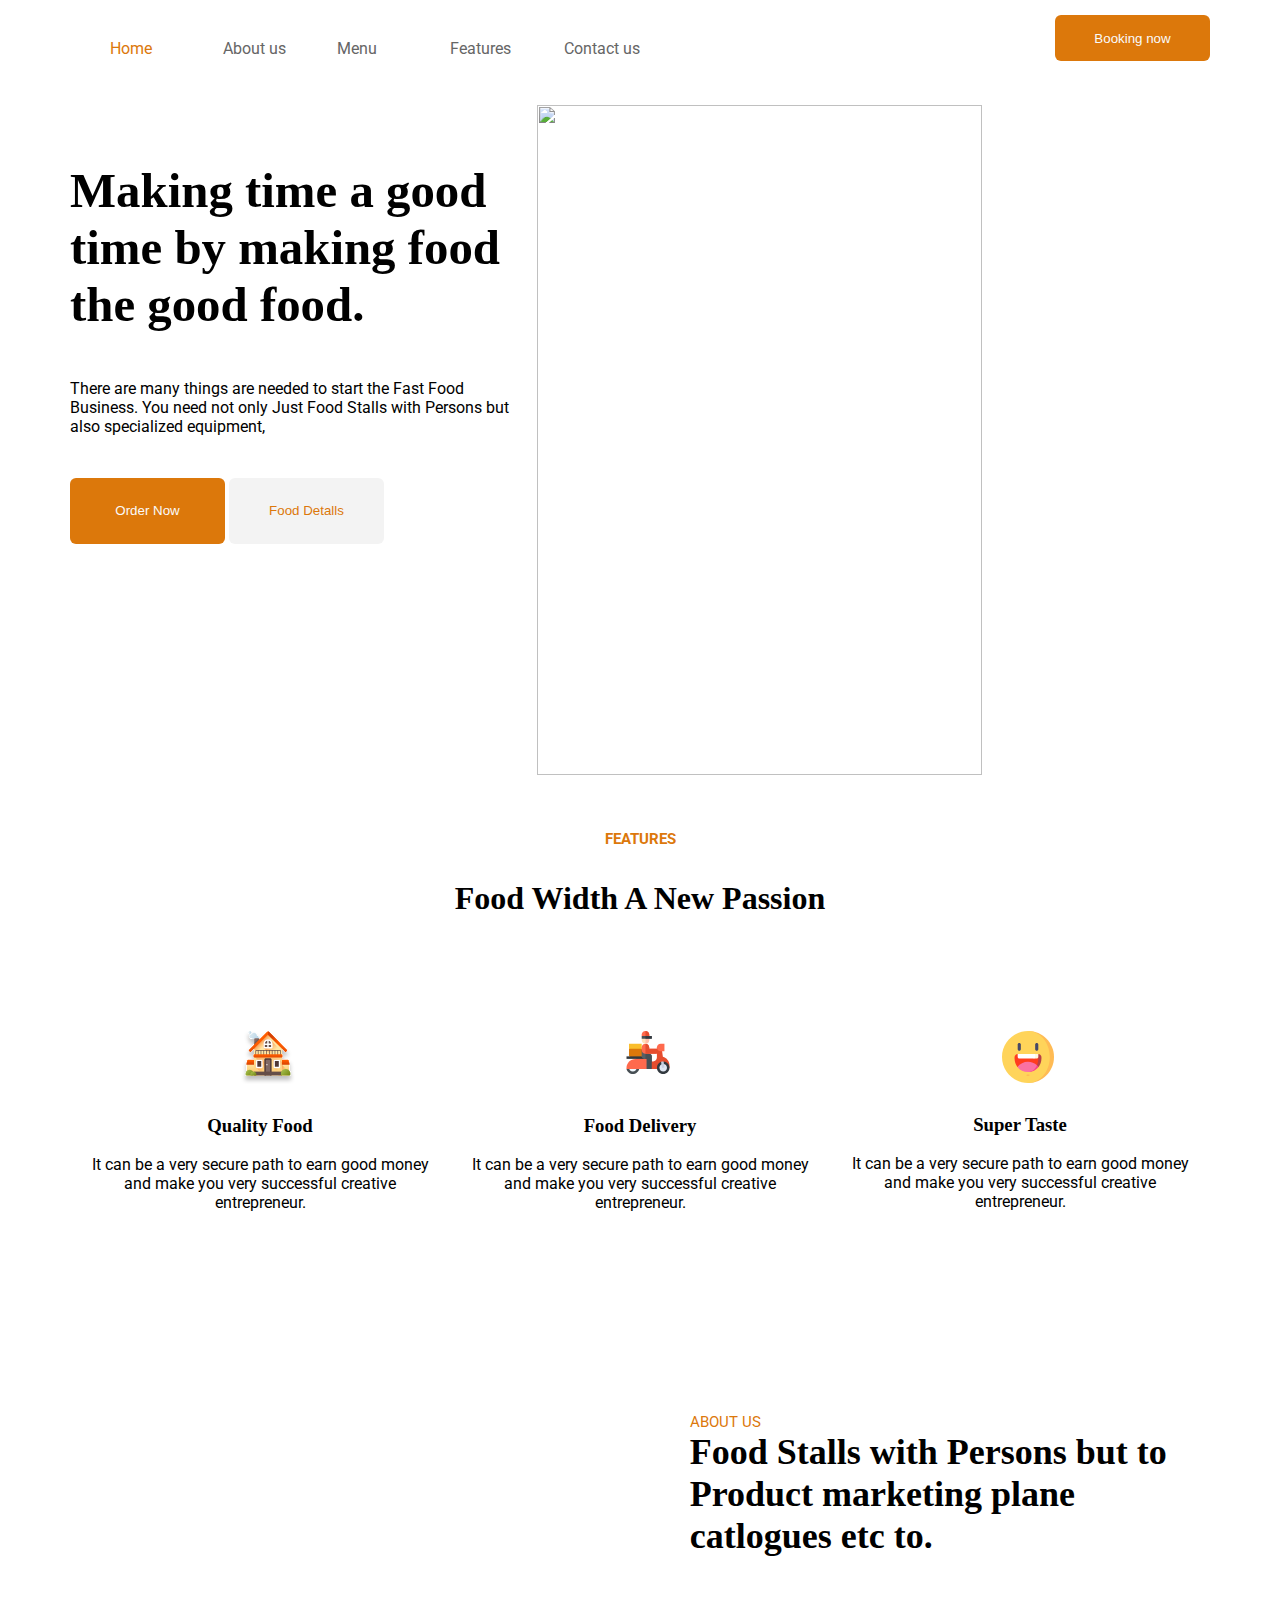
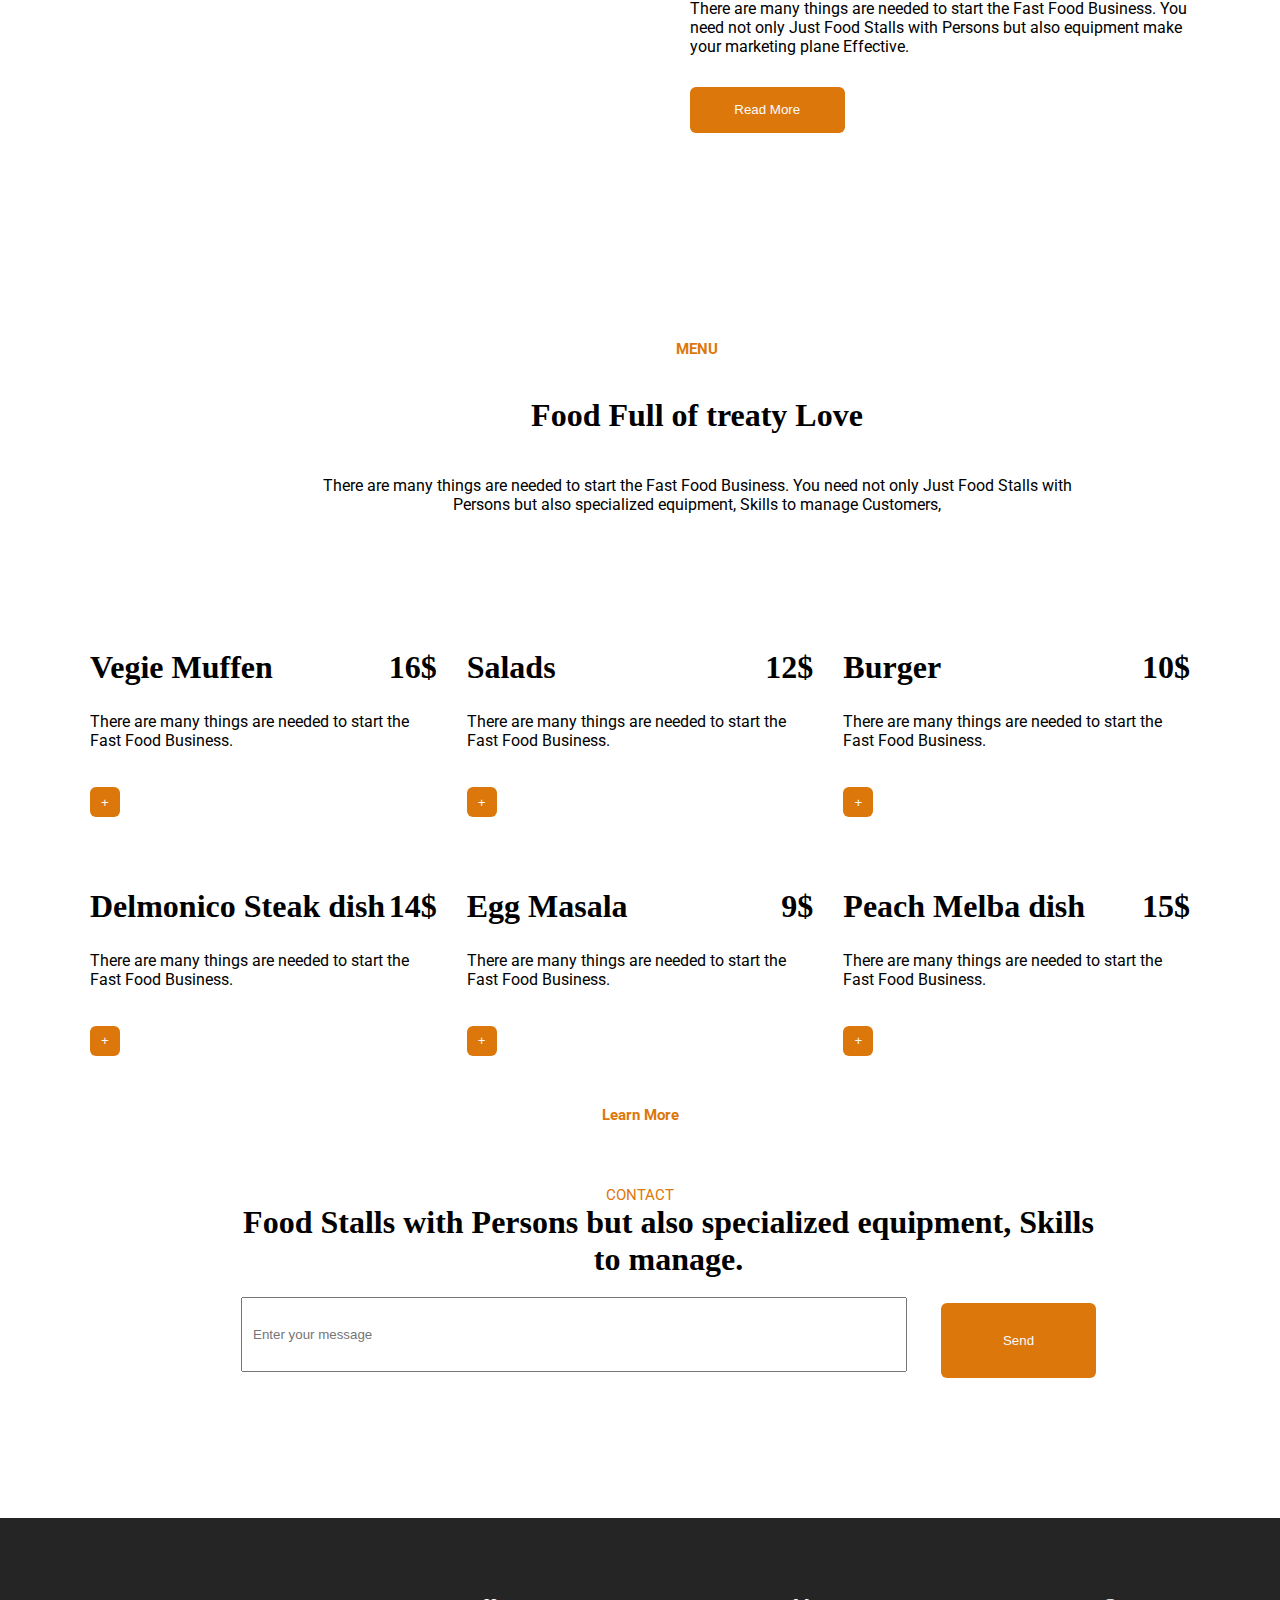
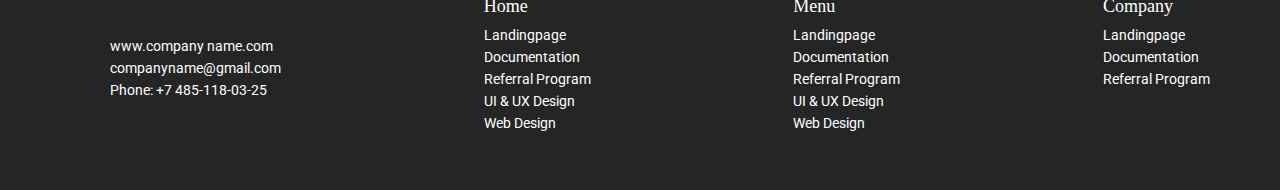
==== commit 7aa1e2d3: "saaa" ====
--- a/index.html
+++ b/index.html
@@ -13,7 +13,7 @@
     </div>
     <header class="header">
         <section class="section header-menu">
-            <div class="container section__wrapper">
+            <div class="container section__wrapper" id="_header">
                 <div class="logo"><img src="img/kak_obichno.svg" alt=""></div>
                 <div class="menu">
                     <ul class="menu__list">
@@ -29,7 +29,9 @@
                 </button>
             </div>
         </section>
-        <secion class="section banner">
+    </header>
+    <main>
+        <div class="section banner">
             <div class="container">
                 <div class="slider__item">
                     <div class="slider__item_text">
@@ -45,9 +47,7 @@
                     </div>
                 </div>
             </div>
-        </secion>
-    </header>
-    <main>
+        </div>
         <section class="section delivery">
             <div class="container section__wrapper1">
                 <div class="unifacation">
@@ -55,9 +55,9 @@
                         <h1 class="vain32 Masiv">
                             Features
                         </h1>
-                        <h3 class="vain31">
+                        <p class="vain31">
                             <b> Food Width A New Passion </b>
-                        </h3>
+                        </p>
                     </div>
                     <div class="linka">
                         <ul class="uilka">
@@ -308,7 +308,7 @@
                                 <button class="button3 lef">
                                     +
                                 </button>
-                                <img src="img/Group 89.svg" alt="" class="rig"> 
+                                <img src="img/Groupone.svg" alt="" class="rig"> 
                             </div>
                         </div>
                     </div>
@@ -332,7 +332,7 @@
                                 <button class="button3 lef">
                                     +
                                 </button>
-                                <img src="img/Group 89.svg" alt="" class="rig"> 
+                                <img src="img/Groupone.svg" alt="" class="rig"> 
                             </div>
                         </div>
                     </div>
@@ -356,7 +356,7 @@
                                 <button class="button3 lef">
                                     +
                                 </button>
-                                <img src="img/Group 89.svg" alt="" class="rig"> 
+                                <img src="img/Groupone.svg" alt="" class="rig"> 
                             </div>
                         </div>
                     </div>
@@ -380,7 +380,7 @@
                                 <button class="button3 lef">
                                     +
                                 </button>
-                                <img src="img/Group 89.svg" alt="" class="rig"> 
+                                <img src="img/Groupone.svg" alt="" class="rig"> 
                             </div>
                         </div>
                     </div>
@@ -404,7 +404,7 @@
                                 <button class="button3 lef">
                                     +
                                 </button>
-                                <img src="img/Group 89.svg" alt="" class="rig"> 
+                                <img src="img/Groupone.svg" alt="" class="rig"> 
                             </div>
                         </div>
                     </div>
@@ -428,14 +428,14 @@
                                 <button class="button3 lef">
                                     +
                                 </button>
-                                <img src="img/Group 89.svg" alt="" class="rig"> 
+                                <img src="img/Groupone.svg" alt="" class="rig"> 
                             </div>
                         </div>
                     </div>
                 </div>
                 <div>
                     <h2 class="vain32 vain33 agga" >
-                        <a href="#" class="oga">Learn More</a>
+                        <a href="#_header" class="oga">Learn More</a>
                     </h2>
                 </div>
             </div>
@@ -477,7 +477,7 @@
         <section class="footerfood">
             <div class="container dablin">
                 <ul class="logo footerselect">
-                    <a href="#"><img src="img/kak_obichno.svg" alt="" class="fdsa"></a>
+                    <li class="site footeritems"><a href="#"><img src="img/kak_obichno.svg" alt="" class="fdsa"></a></li>
                     <li class="site footeritems">
                         www.company name.com
                     </li>
@@ -546,16 +546,16 @@
                         </li>
                         <li class="footeritems">
                             <a href="https://tpverstak.ru/flex-cheatsheet/?ysclid=lig0kv41bj156712478" class="tte">
-                                <img src="img/Group 104.png" alt="">
+                                <img src="img/Grouptwo.png" alt="">
                             </a>
                             <a href="https://tpverstak.ru/flex-cheatsheet/?ysclid=lig0kv41bj156712478" class="tte">
-                                <img src="img/Group 116.png" alt="">
+                                <img src="img/Groupthree.png" alt="">
                             </a>
                             <a href="https://tpverstak.ru/flex-cheatsheet/?ysclid=lig0kv41bj156712478" class="tte">
-                                <img src="img/twitter 1.png" alt="">
+                                <img src="img/twitterone.png" alt="">
                             </a>
                             <a href="https://tpverstak.ru/flex-cheatsheet/?ysclid=lig0kv41bj156712478" class="tte">
-                                <img src="img/Group 117.png" alt="">
+                                <img src="img/Groupfore.png" alt="">
                             </a>
                         </li>
                     </ul>
@@ -563,7 +563,5 @@
             </div>
         </section>
     </footer>
-    <script src="https://cdn.jsdelivr.net/npm/bootstrap@5.3.0-alpha1/dist/js/bootstrap.bundle.min.js" integrity="sha384-w76AqPfDkMBDXo30jS1Sgez6pr3x5MlQ1ZAGC+nuZB+EYdgRZgiwxhTBTkF7CXvN" crossorigin="anonymous"></script>
   </body>
-  
 </html>--- a/css/style.css
+++ b/css/style.css
@@ -1,74 +1,5 @@
 @import url('https://fonts.googleapis.com/css2?family=Roboto:ital,wght@0,400;1,900&display=swap');
-@font-face {
-  font-family: 'philosopherbold';
-  src: url('philosopher-bold-webfont.woff2/fonts/') format('woff2'),
-       url('philosopher-bold-webfont.woff/fonts/') format('woff');
-  font-weight: normal;
-  font-style: normal;
 
-}
-@font-face {
-  font-family: 'philosopherbold_italic';
-  src: url('philosopher-bolditalic-webfont.woff2/fonts/') format('woff2'),
-       url('philosopher-bolditalic-webfont.woff/fonts/') format('woff');
-  font-weight: normal;
-  font-style: normal;
-
-}
-@font-face {
-  font-family: 'robotoblack';
-  src: url('roboto-black-webfont.woff2/fonst/') format('woff2'),
-       url('roboto-black-webfont.woff/fonts/') format('woff');
-  font-weight: normal;
-  font-style: normal;
-
-}
-@font-face {
-  font-family: 'robotobold';
-  src: url('roboto-bold-webfont.woff2/fonts/') format('woff2'),
-       url('roboto-bold-webfont.woff/fonts/') format('woff');
-  font-weight: normal;
-  font-style: normal;
-}
-@font-face {
-  font-family: 'robotobold_italic';
-  src: url('roboto-bolditalic-webfont.woff2/fonts/') format('woff2'),
-       url('roboto-bolditalic-webfont.woff/fonts/') format('woff');
-  font-weight: normal;
-  font-style: normal;
-}
-@font-face {
-  font-family: 'robotoitalic';
-  src: url('roboto-italic-webfont.woff2/fonts/') format('woff2'),
-       url('roboto-italic-webfont.woff/fonts/') format('woff');
-  font-weight: normal;
-  font-style: normal;
-
-}
-@font-face {
-  font-family: 'robotolight';
-  src: url('roboto-light-webfont.woff2/fonts/') format('woff2'),
-       url('roboto-light-webfont.woff/fonts/') format('woff');
-  font-weight: normal;
-  font-style: normal;
-
-}
-@font-face {
-  font-family: 'robotomedium';
-  src: url('roboto-medium-webfont.woff2/fonts/') format('woff2'),
-       url('roboto-medium-webfont.woff/fonts/') format('woff');
-  font-weight: normal;
-  font-style: normal;
-
-}
-@font-face {
-  font-family: 'robotomedium_italic';
-  src: url('roboto-mediumitalic-webfont.woff2/fonts/') format('woff2'),
-       url('roboto-mediumitalic-webfont.woff/fonts/') format('woff');
-  font-weight: normal;
-  font-style: normal;
-
-}
 @import url('https://fonts.googleapis.com/css2?family=Roboto:ital,wght@0,400;1,900&display=swap');
 
 html {
